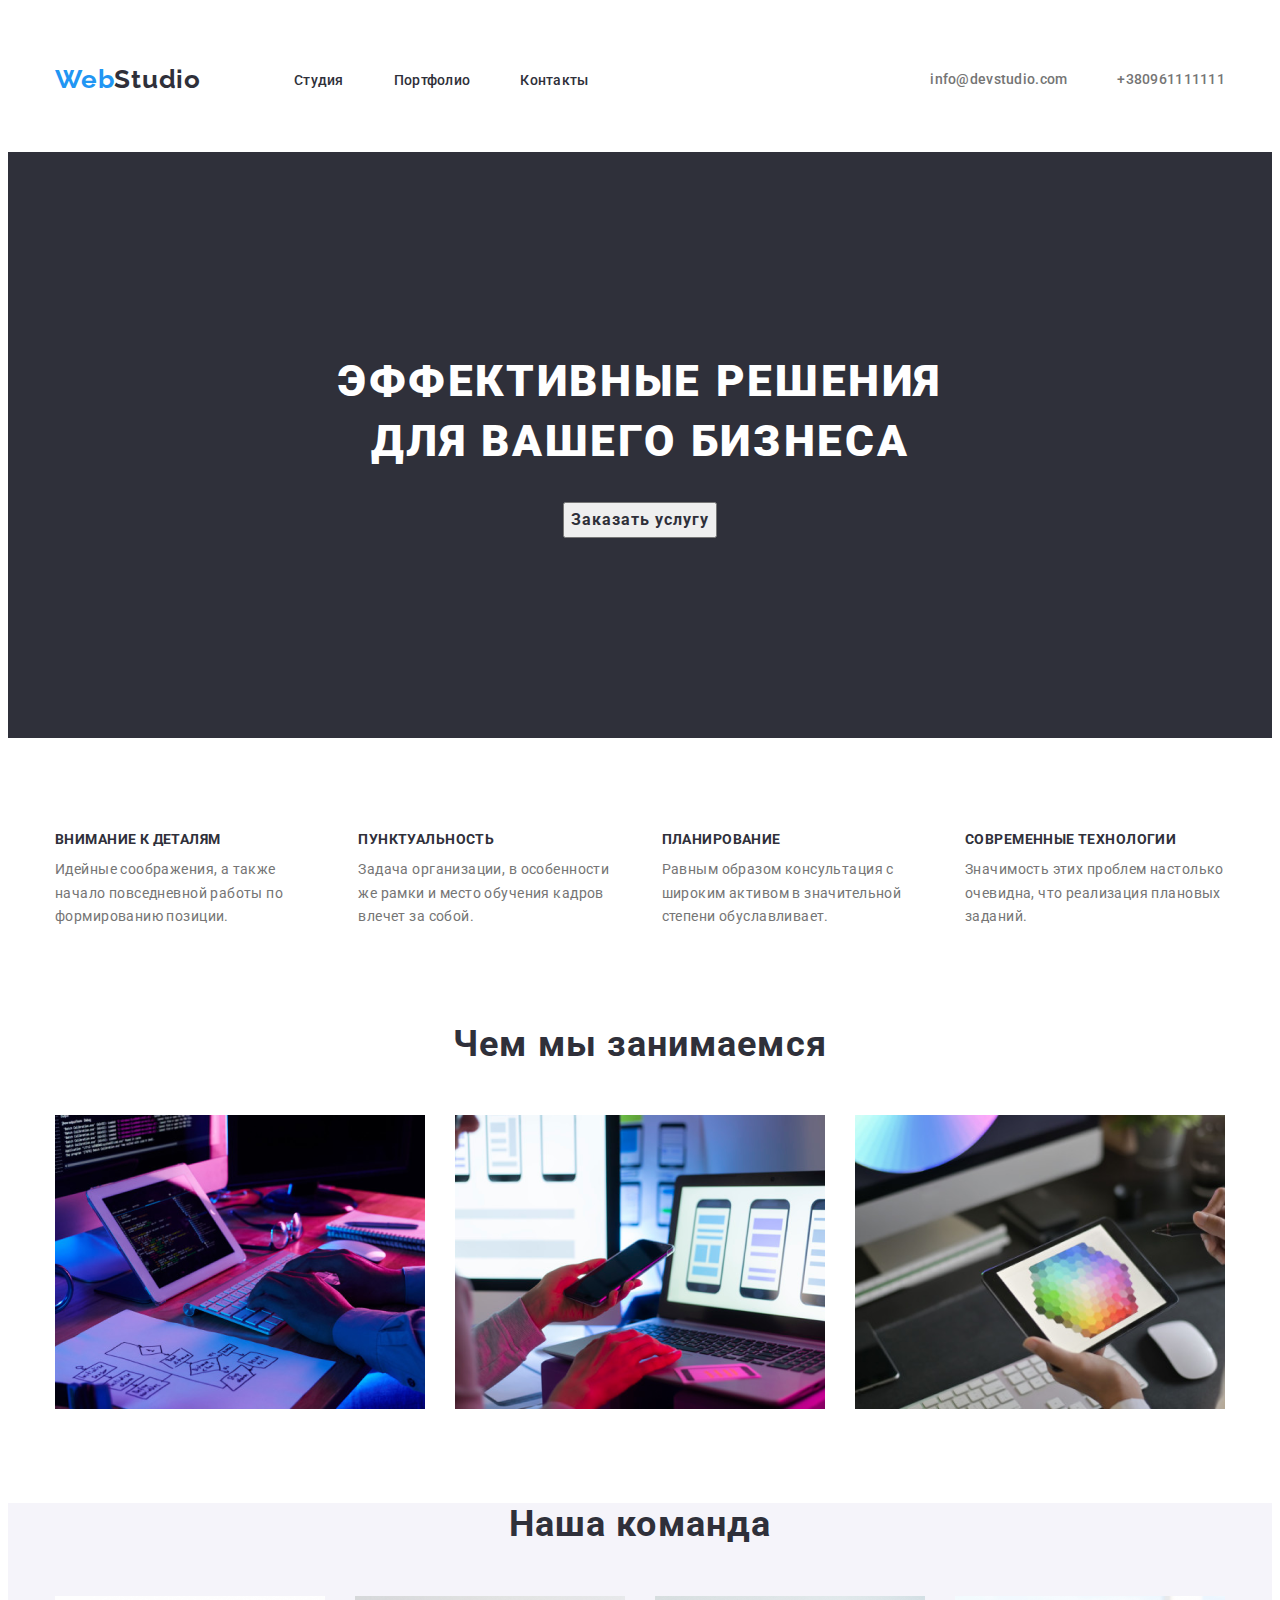
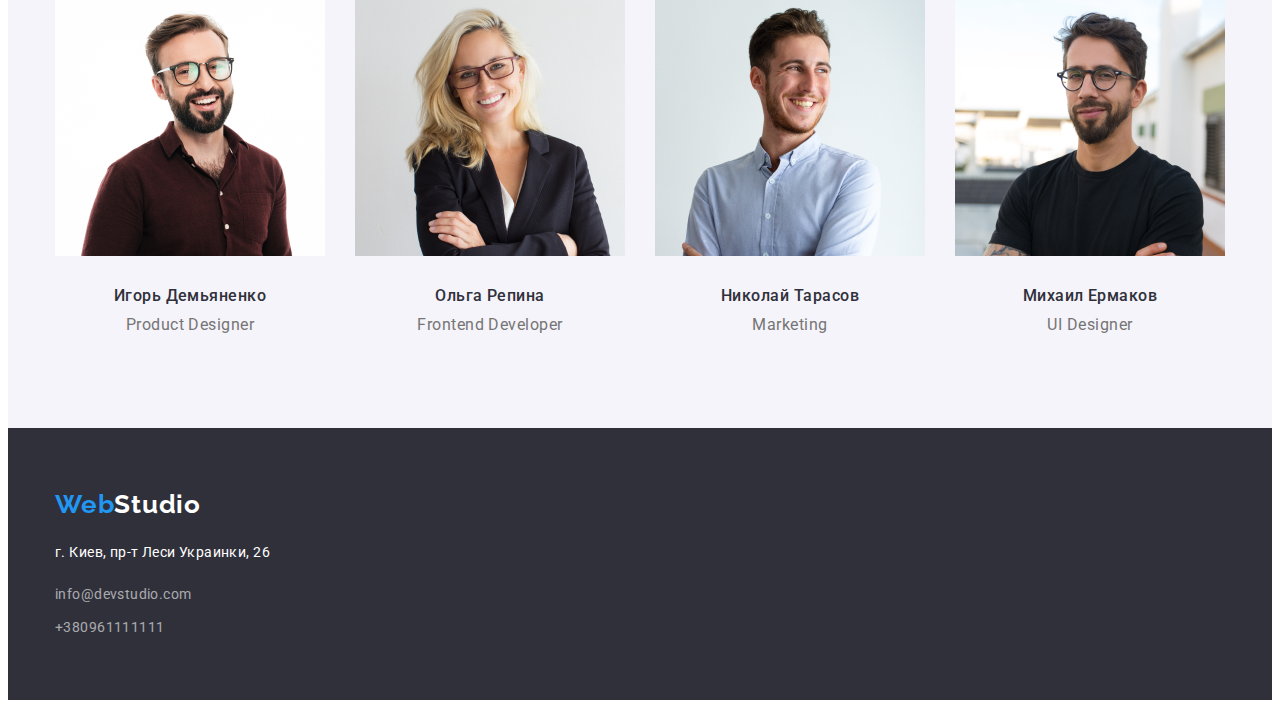
==== index.html @ 0eb983e5 "Загружает ДЗ 3" ====
<!DOCTYPE html>
<html lang="ru">

<head>
    <meta charset="UTF-8">
    <meta http-equiv="X-UA-Compatible" content="IE=edge">
    <meta name="viewport" content="width=device-width, initial-scale=1.0">
    <link rel="preconnect" href="https://fonts.googleapis.com">
    <link rel="preconnect" href="https://fonts.gstatic.com" crossorigin>
    <link
        href="https://fonts.googleapis.com/css2?family=Raleway:wght@700&family=Roboto:wght@400;500;700;900&display=swap"
        rel="stylesheet">

    <title>Homework2</title>
    <link rel="stylesheet" href="https://cdnjs.cloudflare.com/ajax/libs/modern-normalize/1.1.0/modern-normalize.min.css"
        integrity="sha512-wpPYUAdjBVSE4KJnH1VR1HeZfpl1ub8YT/NKx4PuQ5NmX2tKuGu6U/JRp5y+Y8XG2tV+wKQpNHVUX03MfMFn9Q=="
        crossorigin="anonymous" referrerpolicy="no-referrer" />
    <link rel="stylesheet" href="./css/styles.css">
</head>

<body>

    <!--header-->
    <header class="header">
        <div class="container">
        <nav class="header-nav">
            <a href="" class="header-logo link">Web<span class="header-logoo">Studio</span></a>
            <ul class="header-list">
                <li><a href="" class="header-link link">Студия</a></li>
                <li><a href="portfolio.html" class="header-link link">Портфолио</a></li>
                <li><a href="" class="header-link link">Контакты</a></li>
            </ul>
        </nav>
            <ul class="header-contacts">
            <li class="header-contacts-item">
                <a href="mailto:info@devstudio.com" class="header-mail link">info@devstudio.com</a>
            </li>
            <li class="header-contacts-item">
                <a href="tel:+380961111111" class="header-phone link">+380961111111</a>
            </li>     
            </ul>
        </div>
    </header>

    <!--main 1-->
    <main>
        <section class="section-one">
            <div class="container">
            <h1 class="main-name">ЭФФЕКТИВНЫЕ РЕШЕНИЯ ДЛЯ ВАШЕГО БИЗНЕСА</h1>
            <button type="button" class="main-button">Заказать услугу</button>
            </div>
        </section>

        <!--2-->
        <section class="section-two">
            <div class="container">
            <ul class="description">
                <li class="descr-facts">
                    <h3 class="title">Внимание к деталям</h3>
                    <p class="title-text">Идейные соображения, а также начало повседневной работы по формированию
                        позиции.</p>
                </li>
                <li class="descr-facts">
                    <h3 class="title">Пунктуальность</h3>
                    <p class="title-text">Задача организации, в особенности же рамки и место обучения кадров влечет за
                        собой.</p>
                </li>
                <li class="descr-facts">
                    <h3 class="title">Планирование</h3>
                    <p class="title-text">Равным образом консультация с широким активом в значительной степени
                        обуславливает.</p>
                </li>
                <li class="descr-facts">
                    <h3 class="title">Современные технологии</h3>
                    <p class="title-text">Значимость этих проблем настолько очевидна, что реализация плановых заданий.
                    </p>
                </li>
            </ul>
            </div>
        </section>


        <!--3-->
        <section class="section-three">
            <div class="container">
            <h2 class="pre-main-title">Чем мы занимаемся</h2>
            <ul class="work-photo">
                <li class="about-work"><img src="img/2.1.png" width="370" alt="Работа с компьютероv" /></li>
                <li class="about-work"><img src="img/2.2.png" width="370" alt="Работа с телефоном" /></li>
                <li class="about-work"><img src="img/2.3.png" width="370" alt="Работа с планшетом" /></li>
            </ul>
            </div>
        </section>


        <!--4-->
        <section class="section-four">
            <div class="container">
            <h2 class="pre-main-title">Наша команда</h2>
            <ul class="workers">
                <li class="about-workers">
                    <img src="img/1.1.png" width="270" height="260" alt="Игорь Демьяненко" />
                    <h3 class="names">Игорь Демьяненко</h3>
                    <p class="names-text">Product Designer</p>
                </li>
                <li class="about-workers">
                    <img src="img/1.2.png" width="270" alt="Ольга Репина" />
                    <h3 class="names">Ольга Репина</h3>
                    <p class="names-text">Frontend Developer</p>
                </li>
                <li class="about-workers">
                    <img src="img/1.3.png" width="270" alt="Николай Тарасов" />
                    <h3 class="names">Николай Тарасов</h3>
                    <p class="names-text">Marketing</p>
                </li>
                <li class="about-workers">
                    <img src="img/1.4.png" width="270" alt="Михаил Ермаков" />
                    <h3 class="names">Михаил Ермаков</h3>
                    <p class="names-text">UI Designer</p>
                </li>
            </ul>
            </div>
        </section>
    </main>


    <!--footer-->
    <footer class="footer">
        <div class="container">
            <a href="" class="footer-logo link">Web<span class="footer-logoo">Studio</span> </a>
            <address class="adress">г. Киев, пр-т Леси Украинки, 26</address>
            <ul class="footer-contacts">
                <li class="footer-contacts-item">
                    <a href="mailto:info@devstudio.com" class="footer-mail link">info@devstudio.com</a>
                </li>
                <li class="footer-contacts-item">
                    <a href="tel:+380961111111" class="footer-phone link">+380961111111</a>
                </li>
            </ul>
        </div>
    </footer>
</body>

</html>
---- css/styles.css ----
:root {
    --main-color: #FFFFFF;
    --pre-main-color: #2F303A;
    --hover-color: #2196F3;
    --text-color: #757575;
}

p,
h1,
h2,
h3,
h4,
h5,
h6 {
    margin: 0;
}

ul {
    margin: 0;
    padding-left: 0;
}

img {
    display: block;
}

li {
    list-style-type: none;
}

body {
    font-family: 'Roboto';
}

button {
    margin: 0 auto;
    display: block;
}

* {
    box-sizing: border-box;
}

.container {
    width: 1200px;
    padding-left: 15px;
    padding-right: 15px;
    margin: 0 auto;
}

.header .container {
    display: flex;
    align-items: center;
}

.header-nav {
    display: flex;
    align-items: center;
}

.header-logo,
.footer-logo,
.header-logoo,
.footer-logoo {
    font-family: 'Raleway';
    font-weight: 700;
    font-size: 26px;
    line-height: 1.29;
    letter-spacing: 0.03em;
    color: var(--hover-color);
}

.header-logoo {
    color: var(--pre-main-color);
    margin-right: 93px;
}

.header .logo {
    display: block;
    padding: 24px 0 25px 0;
    margin-right: 93px;
}

.link {
    text-decoration: none;
}

.header-link {
    font-weight: 500;
    font-size: 14px;
    line-height: 1.14;
    letter-spacing: 0.02em;
    color: var(--pre-main-color)
}

.header-link:hover,
.header-link:focus,
.header-mail:hover,
.header-mail:focus,
.header-phone:hover,
.header-phone:focus,
.footer-mail:hover,
.footer-mail:focus,
.footer-phone:hover,
.footer-phone:focus {
    color: var(--hover-color);
}

.header-list {
    display: flex;
}

.header-link:not(last-child) {
    margin-right: 50px;
}

.header-contacts {
    display: flex;
    padding: 32px 0;
    margin-left: auto;
}

.header-mail {
    display: block;
    font-weight: 500;
    font-size: 14px;
    line-height: 1.14;
    letter-spacing: 0.02em;
    color: var(--text-color);
    padding: 32px 0;
    margin-right: 50px;
}

.header-phone {
     display: block;
     font-weight: 500;
     font-size: 14px;
     line-height: 1.14;
     letter-spacing: 0.02em;
     color: var(--text-color);
     padding: 32px 0;
 }



 .section-one {
     background: var(--pre-main-color);
     padding-top: 200px;
     padding-bottom: 200px;
 }

.main-name {
    width: 670px;
    font-weight: 900;
    font-size: 44px;
    line-height: 1.36;
    text-align: center;
    letter-spacing: 0.06em;
    text-transform: uppercase;
    color: var(--main-color);
    margin: 0 auto 30px auto;
    text-align: center;
    margin-bottom: 30px;
}

.main-button {
    font-family: inherit;
    font-weight: 700;
    font-size: 16px;
    line-height: 30px;
    display: flex;
    align-items: center;
    text-align: center;
    letter-spacing: 0.06em;
    color: var(--pre-main-color);
}

.main-button:hover,
.main-button:focus {
    color: var(--main-color);
}



.section-two {
    padding-top: 94px;
    padding-bottom: 94px;
}

.description {
    display: flex;
    justify-content: space-between
}



.title {
    font-weight: 700;
    font-size: 14px;
    line-height: 1.14;
    letter-spacing: 0.03em;
    text-transform: uppercase;
    color: var(--pre-main-color);
    margin-bottom: 10px;
}

.title-text {
    font-weight: 400;
    font-size: 14px;
    line-height: 1.71;
    letter-spacing: 0.03em;
    color: var(--text-color);
    max-width: 260px;
}



.section-three {
    padding-bottom: 94px;
}

.pre-main-title {
    font-weight: 700;
    font-size: 36px;
    line-height: 1.17;
    text-align: center;
    letter-spacing: 0.03em;
    color: var(--pre-main-color);
    margin-bottom: 50px;
}

.work-photo {
    display: flex;
}

.about-work+.about-work {
    margin-left: 30px;
}



.section-four {
    padding-bottom: 94px;
    background: #F5F4FA;
}

.workers {
    display: flex;
    margin-left: -30px;
}

.about-workers {
    flex-basis: calc(100% - 90px) / 3;
    margin-left: 30px;
}

.names {
    font-weight: 500;
    font-size: 16px;
    line-height: 1.19;
    text-align: center;
    letter-spacing: 0.03em;
    color: var(--pre-main-color);
    padding-top: 30px;
}

.names-text {
    font-weight: 400;
    font-size: 16px;
    line-height: 1.19;
    text-align: center;
    letter-spacing: 0.03em;
    color: var(--text-color);
    padding-top: 10px;
}



.footer {
    background: var(--pre-main-color);
    padding-top: 60px;
    padding-bottom: 60px;
}

.footer-logo {
    padding-top: 60px;
    padding-bottom: 161px;
}

.footer-logoo {
    padding-top: 60px;
    padding-bottom: 161px;
    color: var(--main-color);
}

.adress {
    font-weight: 400;
    font-size: 14px;
    line-height: 1.71;
    letter-spacing: 0.03em;
    font-style: normal;
    color: var(--main-color);
    margin-bottom: 9px;
    margin-top: 20px;
}

.footer-contacts {
    display: flex;
    flex-direction: column;
    margin-left: auto;
    
}

.footer-contacts-item {
    margin-top: 9px;
}

.footer-mail {
    font-weight: 400;
    font-size: 14px;
    line-height: 1.71;
    letter-spacing: 0.03em;
    color: rgba(255, 255, 255, 0.6);
    
}

.footer-phone {
    font-weight: 400;
    font-size: 14px;
    line-height: 1.71;
    letter-spacing: 0.03em;
    color: rgba(255, 255, 255, 0.6);
}



.portfolio {
    padding-top: 94px;
    padding-bottom: 94px;
}

.filter {
    display: flex;
    justify-content: center;
}

.filter-item:not(:last-child) {
    margin-right: 8px;
}

.pre-main-button {
    font-family: inherit;
    font-weight: 500;
    font-size: 16px;
    line-height: 1.62;
    text-align: center;
    letter-spacing: 0.03em;
    color: var(--pre-main-color);
    margin-bottom: 50px;
}

.pre-main-button:hover,
.pre-main-button:focus {
    color: var(--main-color);
}

.gallery {
    display: flex;
    flex-wrap: wrap;
    margin: -15px;
}

.gallery-item {
    flex-basis: calc(100% / 3 - 30px);
    margin: 15px;
}

.work {
    font-weight: 700;
    font-size: 18px;
    line-height: 2;
    letter-spacing: 0.06em;
    color: var(--pre-main-color);
}

.work-name {
    font-weight: 400;
    font-size: 16px;
    line-height: 1.88;
    letter-spacing: 0.03em;
    color: var(--text-color);
}
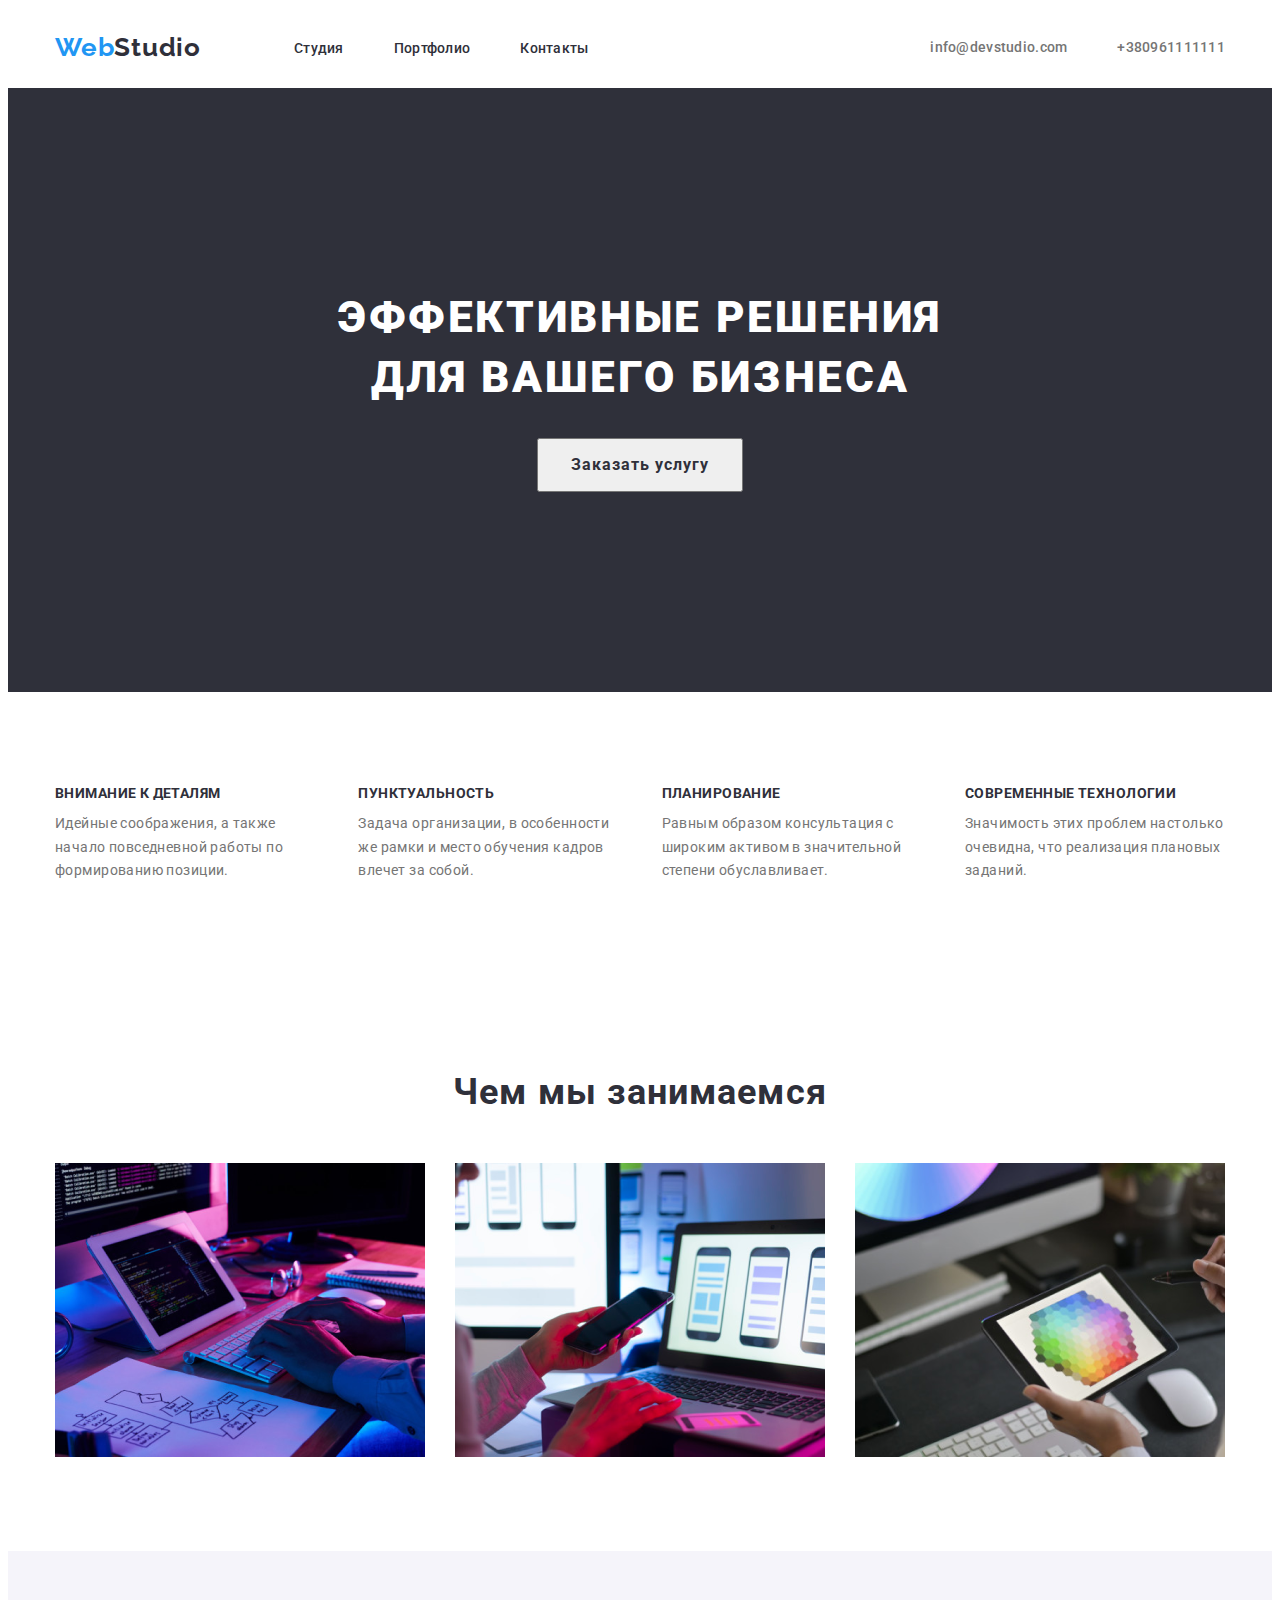
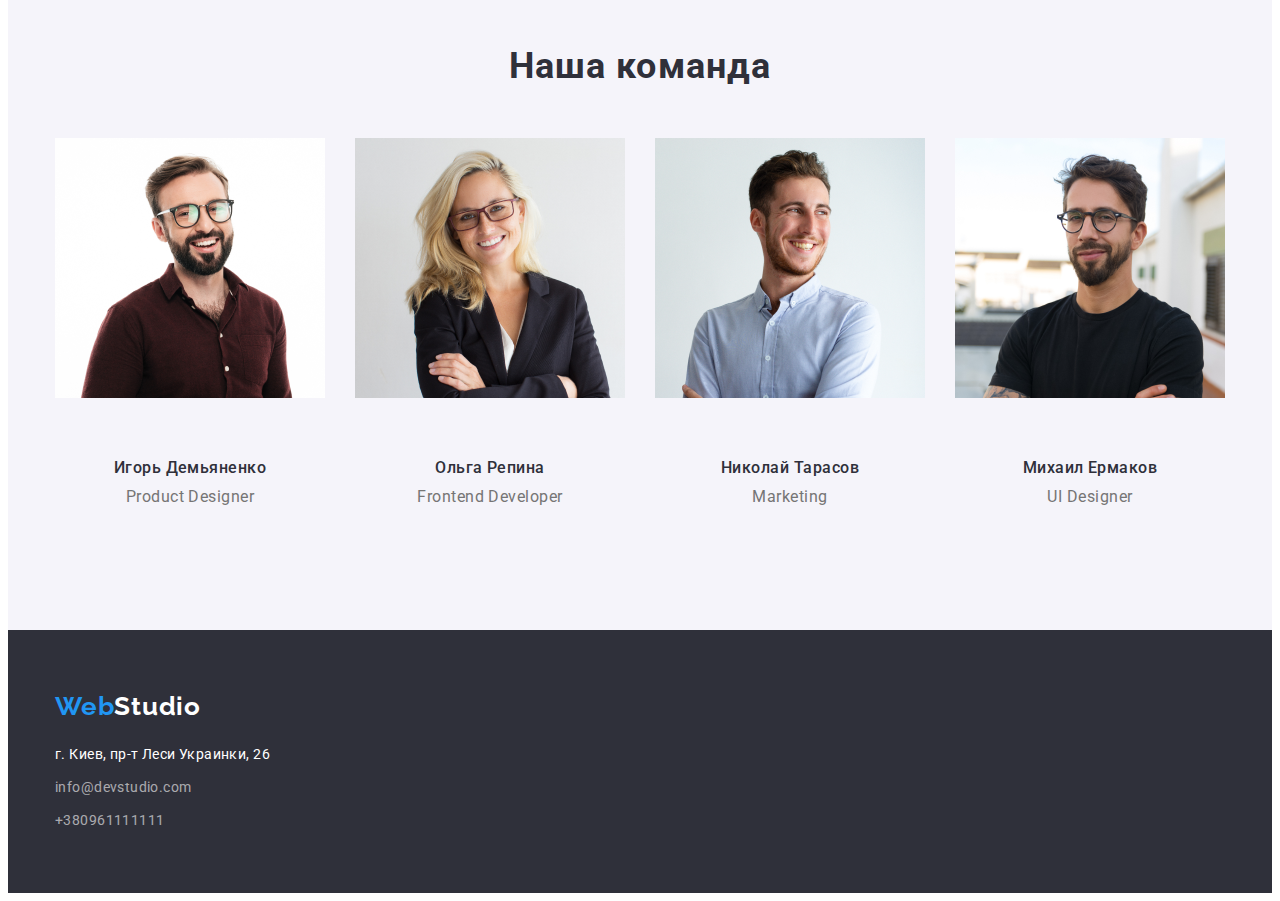
==== commit 3ca0face: "Загружает дз 3 после проверки ментора" ====
--- a/index.html
+++ b/index.html
@@ -26,9 +26,9 @@
         <nav class="header-nav">
             <a href="" class="header-logo link">Web<span class="header-logoo">Studio</span></a>
             <ul class="header-list">
-                <li><a href="" class="header-link link">Студия</a></li>
-                <li><a href="portfolio.html" class="header-link link">Портфолио</a></li>
-                <li><a href="" class="header-link link">Контакты</a></li>
+                <li class="header-link-li"><a href="" class="header-link link">Студия</a></li>
+                <li class="header-link-li"><a href="portfolio.html" class="header-link link">Портфолио</a></li>
+                <li class="header-link-li"><a href="" class="header-link link">Контакты</a></li>
             </ul>
         </nav>
             <ul class="header-contacts">
@@ -100,23 +100,32 @@
             <ul class="workers">
                 <li class="about-workers">
                     <img src="img/1.1.png" width="270" height="260" alt="Игорь Демьяненко" />
-                    <h3 class="names">Игорь Демьяненко</h3>
-                    <p class="names-text">Product Designer</p>
+                    <div class="about-workers-div">
+                        <h3 class="names">Игорь Демьяненко</h3>
+                        <p class="names-text">Product Designer</p>
+                    </div>
                 </li>
                 <li class="about-workers">
                     <img src="img/1.2.png" width="270" alt="Ольга Репина" />
-                    <h3 class="names">Ольга Репина</h3>
-                    <p class="names-text">Frontend Developer</p>
+                    <div class="about-workers-div">
+                        <h3 class="names">Ольга Репина</h3>
+                        <p class="names-text">Frontend Developer</p>
+                    </div>
                 </li>
                 <li class="about-workers">
                     <img src="img/1.3.png" width="270" alt="Николай Тарасов" />
-                    <h3 class="names">Николай Тарасов</h3>
-                    <p class="names-text">Marketing</p>
+                    <div class="about-workers-div">
+                        <h3 class="names">Николай Тарасов</h3>
+                        <p class="names-text">Marketing</p>
+                    </div>
+                    
                 </li>
                 <li class="about-workers">
                     <img src="img/1.4.png" width="270" alt="Михаил Ермаков" />
-                    <h3 class="names">Михаил Ермаков</h3>
-                    <p class="names-text">UI Designer</p>
+                    <div class="about-workers-div">
+                        <h3 class="names">Михаил Ермаков</h3>
+                        <p class="names-text">UI Designer</p>
+                    </div>
                 </li>
             </ul>
             </div>
--- a/css/styles.css
+++ b/css/styles.css
@@ -110,13 +110,12 @@
     display: flex;
 }
 
-.header-link:not(last-child) {
+.header-link-li:not(last-child) {
     margin-right: 50px;
 }
 
 .header-contacts {
     display: flex;
-    padding: 32px 0;
     margin-left: auto;
 }
 
@@ -173,6 +172,11 @@
     text-align: center;
     letter-spacing: 0.06em;
     color: var(--pre-main-color);
+    padding-top: 10px;
+    padding-bottom: 10px;
+    padding-left: 32px;
+    padding-right: 32px;
+    
 }
 
 .main-button:hover,
@@ -226,6 +230,7 @@
     text-align: center;
     letter-spacing: 0.03em;
     color: var(--pre-main-color);
+    padding-top: 94px;
     margin-bottom: 50px;
 }
 
@@ -252,6 +257,11 @@
 .about-workers {
     flex-basis: calc(100% - 90px) / 3;
     margin-left: 30px;
+}
+
+.about-workers-div {
+    padding-top: 30px;
+    padding-bottom: 30px;
 }
 
 .names {
@@ -300,7 +310,6 @@
     letter-spacing: 0.03em;
     font-style: normal;
     color: var(--main-color);
-    margin-bottom: 9px;
     margin-top: 20px;
 }
 
@@ -330,6 +339,8 @@
     line-height: 1.71;
     letter-spacing: 0.03em;
     color: rgba(255, 255, 255, 0.6);
+    margin-top: 9px;
+    margin-bottom: 60px;
 }
 
 
@@ -342,6 +353,7 @@
 .filter {
     display: flex;
     justify-content: center;
+    margin-bottom: 50px;
 }
 
 .filter-item:not(:last-child) {
@@ -356,7 +368,10 @@
     text-align: center;
     letter-spacing: 0.03em;
     color: var(--pre-main-color);
-    margin-bottom: 50px;
+    padding-top: 6px;
+    padding-bottom: 6px;
+    padding-left: 22px;
+    padding-right: 22px;
 }
 
 .pre-main-button:hover,
@@ -373,6 +388,13 @@
 .gallery-item {
     flex-basis: calc(100% / 3 - 30px);
     margin: 15px;
+}
+
+.work-div {
+padding-top: 20px;
+padding-bottom: 20px;
+padding-left: 24px;
+padding-right: 24px;
 }
 
 .work {
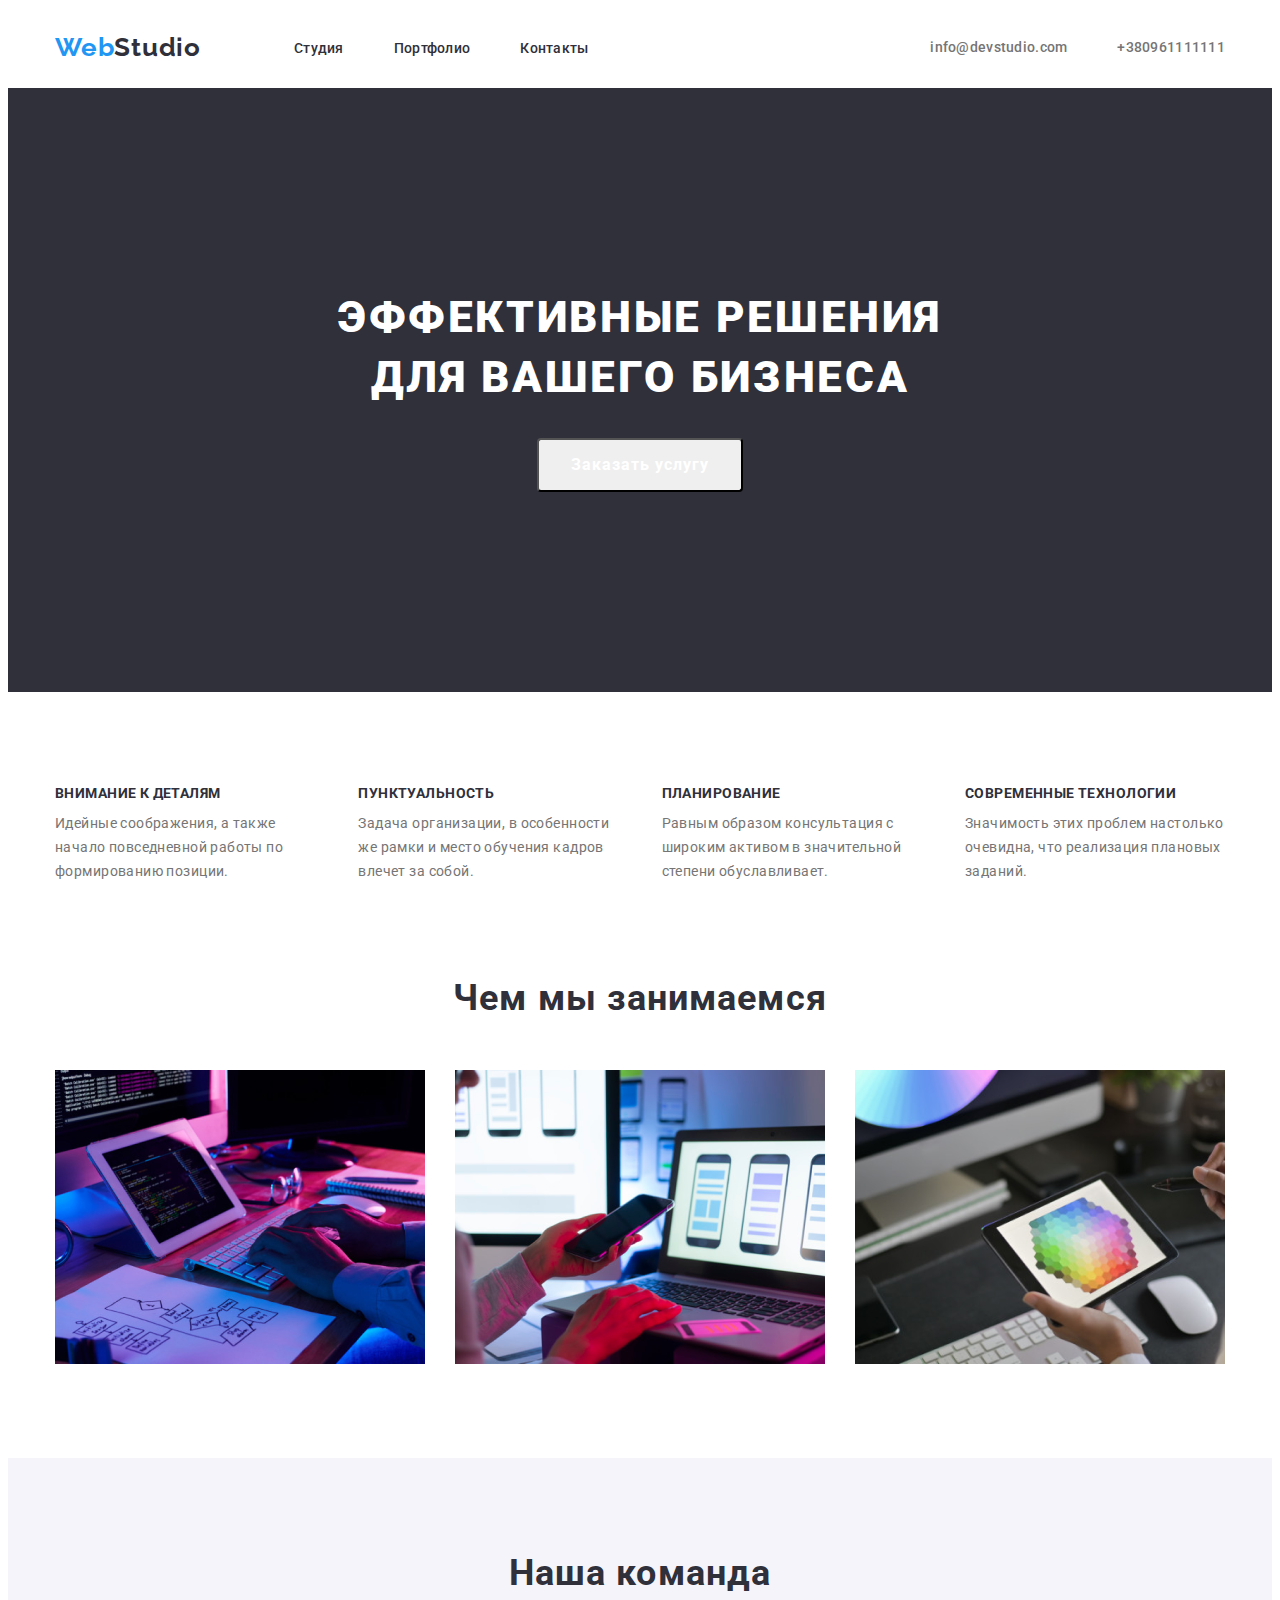
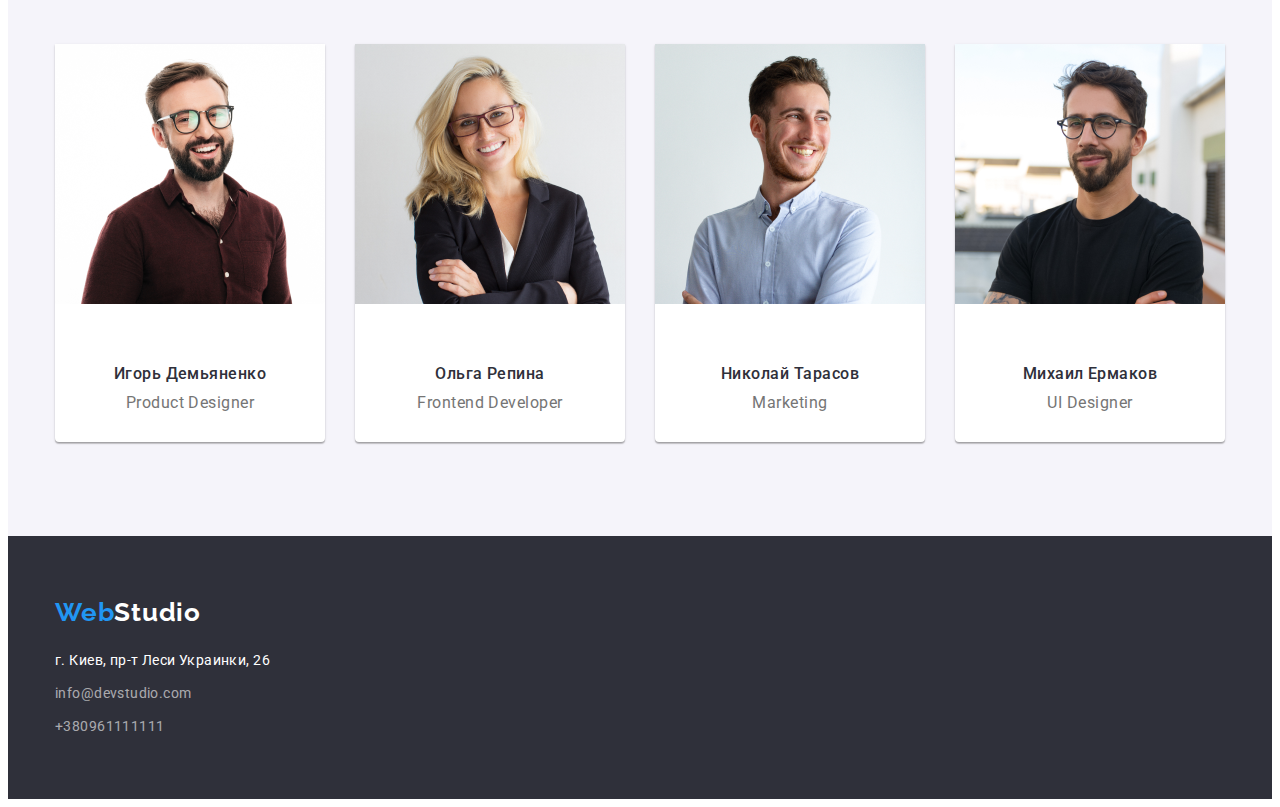
==== commit b9d8d37d: "Загружает ДЗ 3 финал версию" ====
--- a/index.html
+++ b/index.html
@@ -96,7 +96,7 @@
         <!--4-->
         <section class="section-four">
             <div class="container">
-            <h2 class="pre-main-title">Наша команда</h2>
+            <h2 class="team">Наша команда</h2>
             <ul class="workers">
                 <li class="about-workers">
                     <img src="img/1.1.png" width="270" height="260" alt="Игорь Демьяненко" />
--- a/css/styles.css
+++ b/css/styles.css
@@ -142,6 +142,7 @@
 
 
 
+
  .section-one {
      background: var(--pre-main-color);
      padding-top: 200px;
@@ -166,12 +167,13 @@
     font-family: inherit;
     font-weight: 700;
     font-size: 16px;
-    line-height: 30px;
+    line-height: 1.88;
     display: flex;
     align-items: center;
     text-align: center;
     letter-spacing: 0.06em;
-    color: var(--pre-main-color);
+    border-radius: 4px;
+    color: var(--main-color);
     padding-top: 10px;
     padding-bottom: 10px;
     padding-left: 32px;
@@ -186,6 +188,7 @@
 
 
 
+
 .section-two {
     padding-top: 94px;
     padding-bottom: 94px;
@@ -196,8 +199,6 @@
     justify-content: space-between
 }
 
-
-
 .title {
     font-weight: 700;
     font-size: 14px;
@@ -219,6 +220,7 @@
 
 
 
+
 .section-three {
     padding-bottom: 94px;
 }
@@ -230,7 +232,6 @@
     text-align: center;
     letter-spacing: 0.03em;
     color: var(--pre-main-color);
-    padding-top: 94px;
     margin-bottom: 50px;
 }
 
@@ -249,6 +250,17 @@
     background: #F5F4FA;
 }
 
+.team {
+    font-weight: 700;
+    font-size: 36px;
+    line-height: 1.17;
+    text-align: center;
+    letter-spacing: 0.03em;
+    color: var(--pre-main-color);
+    padding-top: 94px;
+    margin-bottom: 50px;
+}
+
 .workers {
     display: flex;
     margin-left: -30px;
@@ -257,6 +269,9 @@
 .about-workers {
     flex-basis: calc(100% - 90px) / 3;
     margin-left: 30px;
+    background-color: #FFFFFF;
+    box-shadow: 0px 1px 3px rgba(0, 0, 0, 0.12), 0px 1px 1px rgba(0, 0, 0, 0.14), 0px 2px 1px rgba(0, 0, 0, 0.16);
+    border-radius: 0px 0px 4px 4px;
 }
 
 .about-workers-div {
@@ -286,6 +301,7 @@
 
 
 
+
 .footer {
     background: var(--pre-main-color);
     padding-top: 60px;
@@ -343,7 +359,15 @@
     margin-bottom: 60px;
 }
 
-
+.header-two {
+    border-bottom: 1px solid #ECECEC;   
+}
+
+.header-two .container {
+    display: flex;
+    align-items: center;
+    
+}
 
 .portfolio {
     padding-top: 94px;
@@ -367,6 +391,7 @@
     line-height: 1.62;
     text-align: center;
     letter-spacing: 0.03em;
+    border-radius: 4px;
     color: var(--pre-main-color);
     padding-top: 6px;
     padding-bottom: 6px;
@@ -395,6 +420,9 @@
 padding-bottom: 20px;
 padding-left: 24px;
 padding-right: 24px;
+border-bottom: 1px solid #ECECEC;
+border-left: 1px solid #ECECEC;
+border-right: 1px solid #ECECEC;
 }
 
 .work {
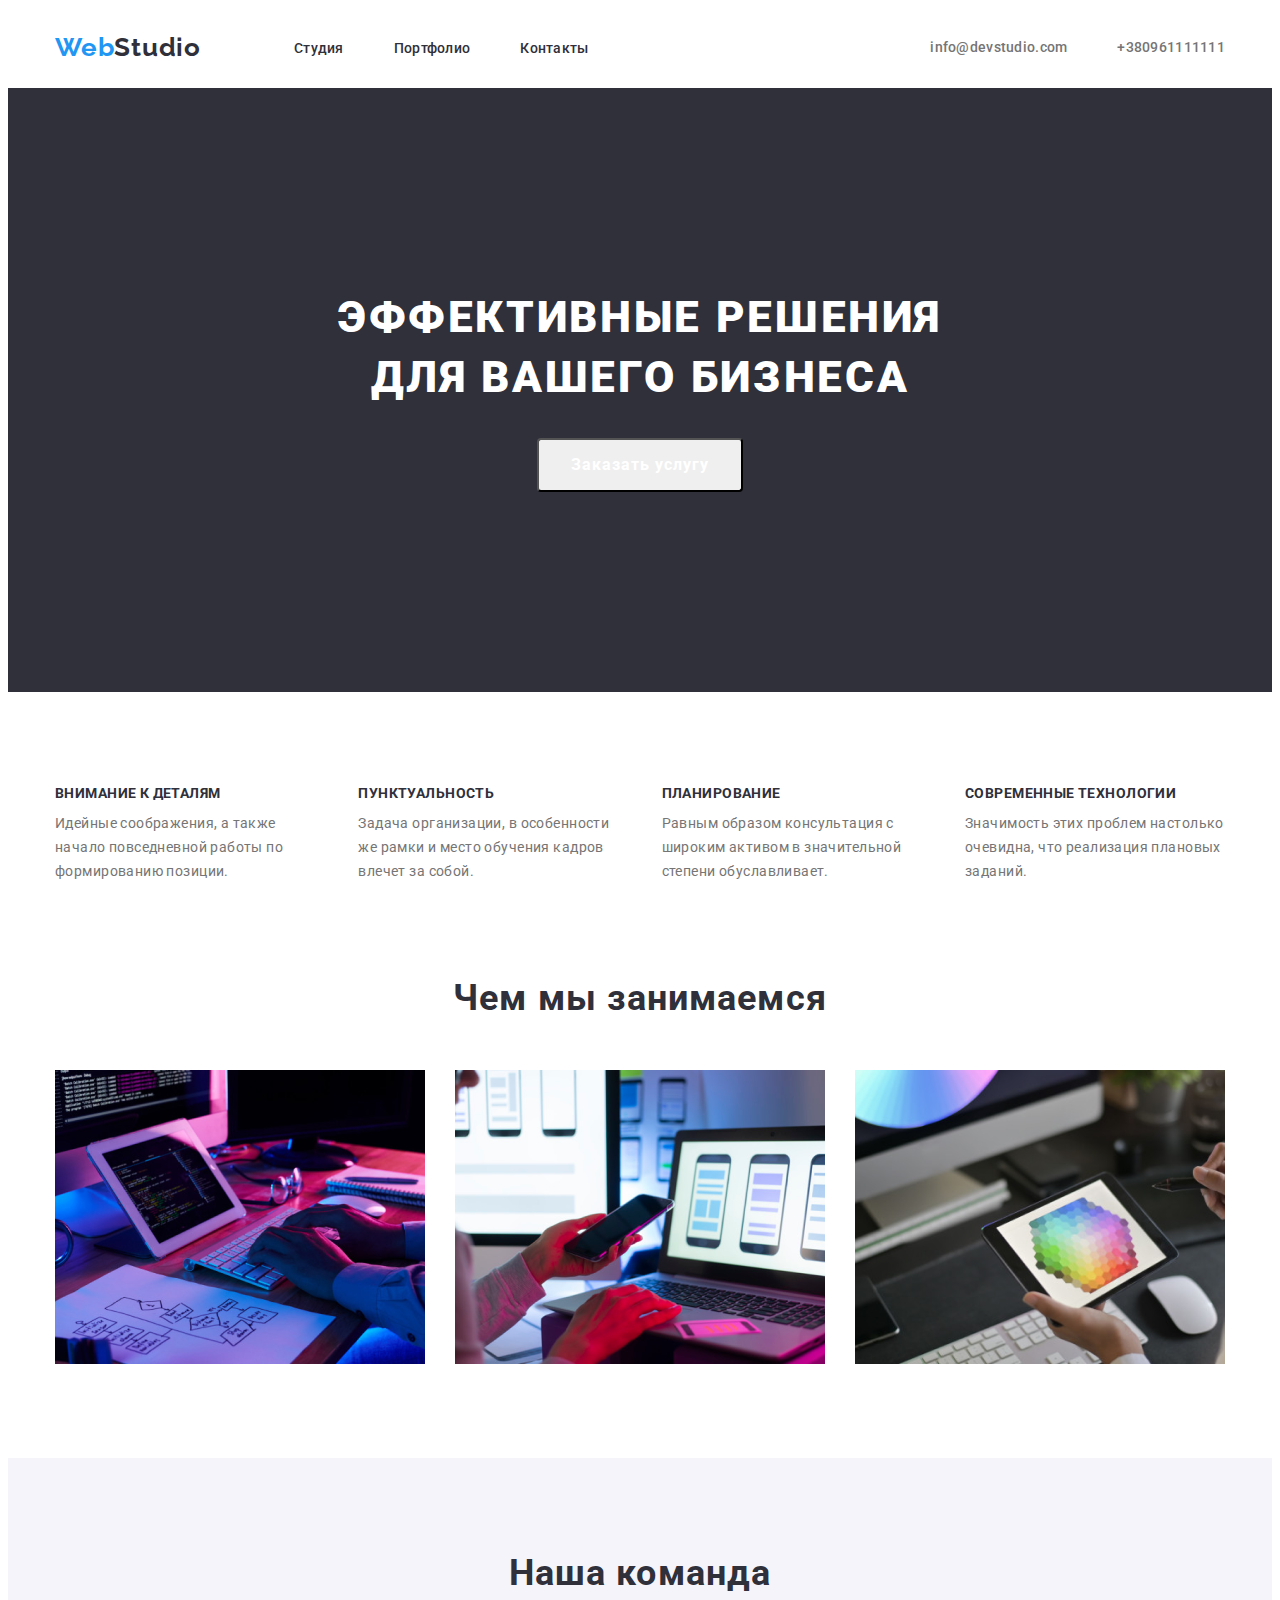
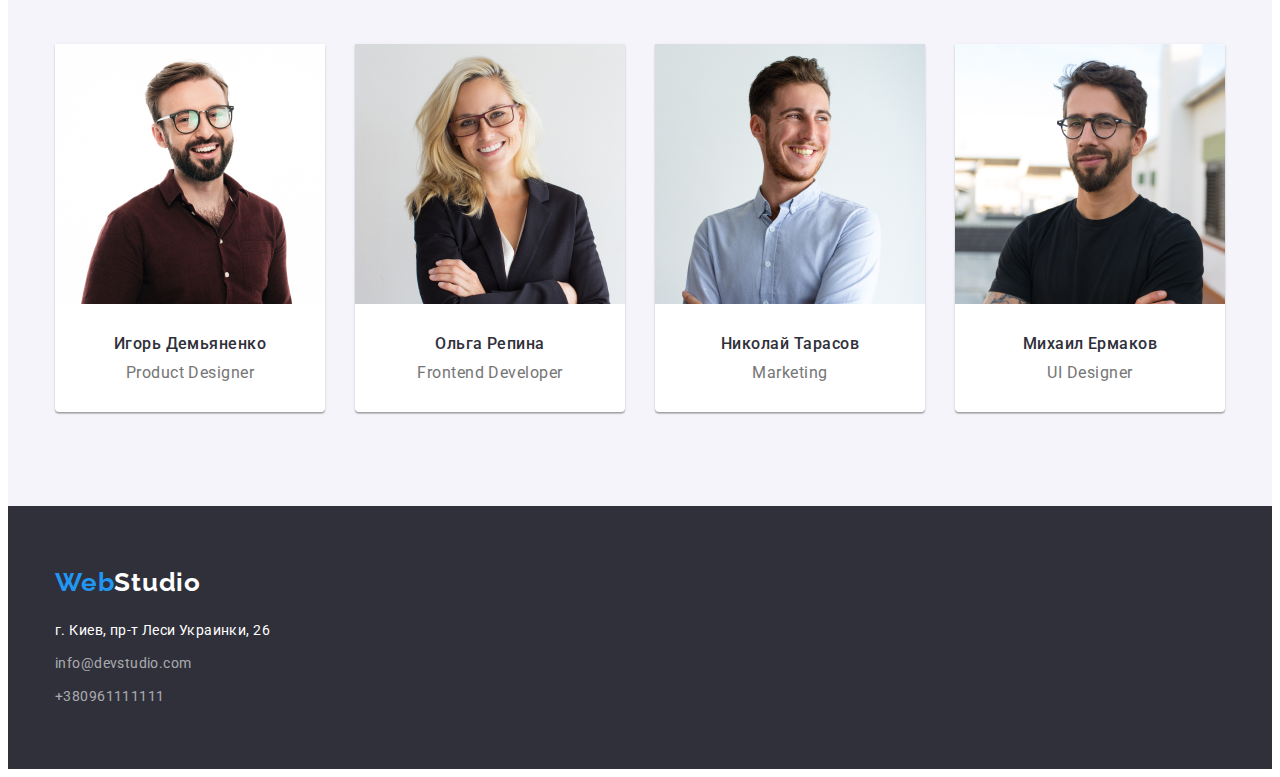
==== commit e4462aa3: "Название страницы" ====
--- a/index.html
+++ b/index.html
@@ -11,7 +11,7 @@
         href="https://fonts.googleapis.com/css2?family=Raleway:wght@700&family=Roboto:wght@400;500;700;900&display=swap"
         rel="stylesheet">
 
-    <title>Homework2</title>
+    <title>Homework3</title>
     <link rel="stylesheet" href="https://cdnjs.cloudflare.com/ajax/libs/modern-normalize/1.1.0/modern-normalize.min.css"
         integrity="sha512-wpPYUAdjBVSE4KJnH1VR1HeZfpl1ub8YT/NKx4PuQ5NmX2tKuGu6U/JRp5y+Y8XG2tV+wKQpNHVUX03MfMFn9Q=="
         crossorigin="anonymous" referrerpolicy="no-referrer" />
--- a/css/styles.css
+++ b/css/styles.css
@@ -223,6 +223,7 @@
 
 .section-three {
     padding-bottom: 94px;
+    
 }
 
 .pre-main-title {
@@ -246,6 +247,7 @@
 
 
 .section-four {
+    padding-top: 94px;
     padding-bottom: 94px;
     background: #F5F4FA;
 }
@@ -257,7 +259,6 @@
     text-align: center;
     letter-spacing: 0.03em;
     color: var(--pre-main-color);
-    padding-top: 94px;
     margin-bottom: 50px;
 }
 
@@ -286,7 +287,6 @@
     text-align: center;
     letter-spacing: 0.03em;
     color: var(--pre-main-color);
-    padding-top: 30px;
 }
 
 .names-text {
